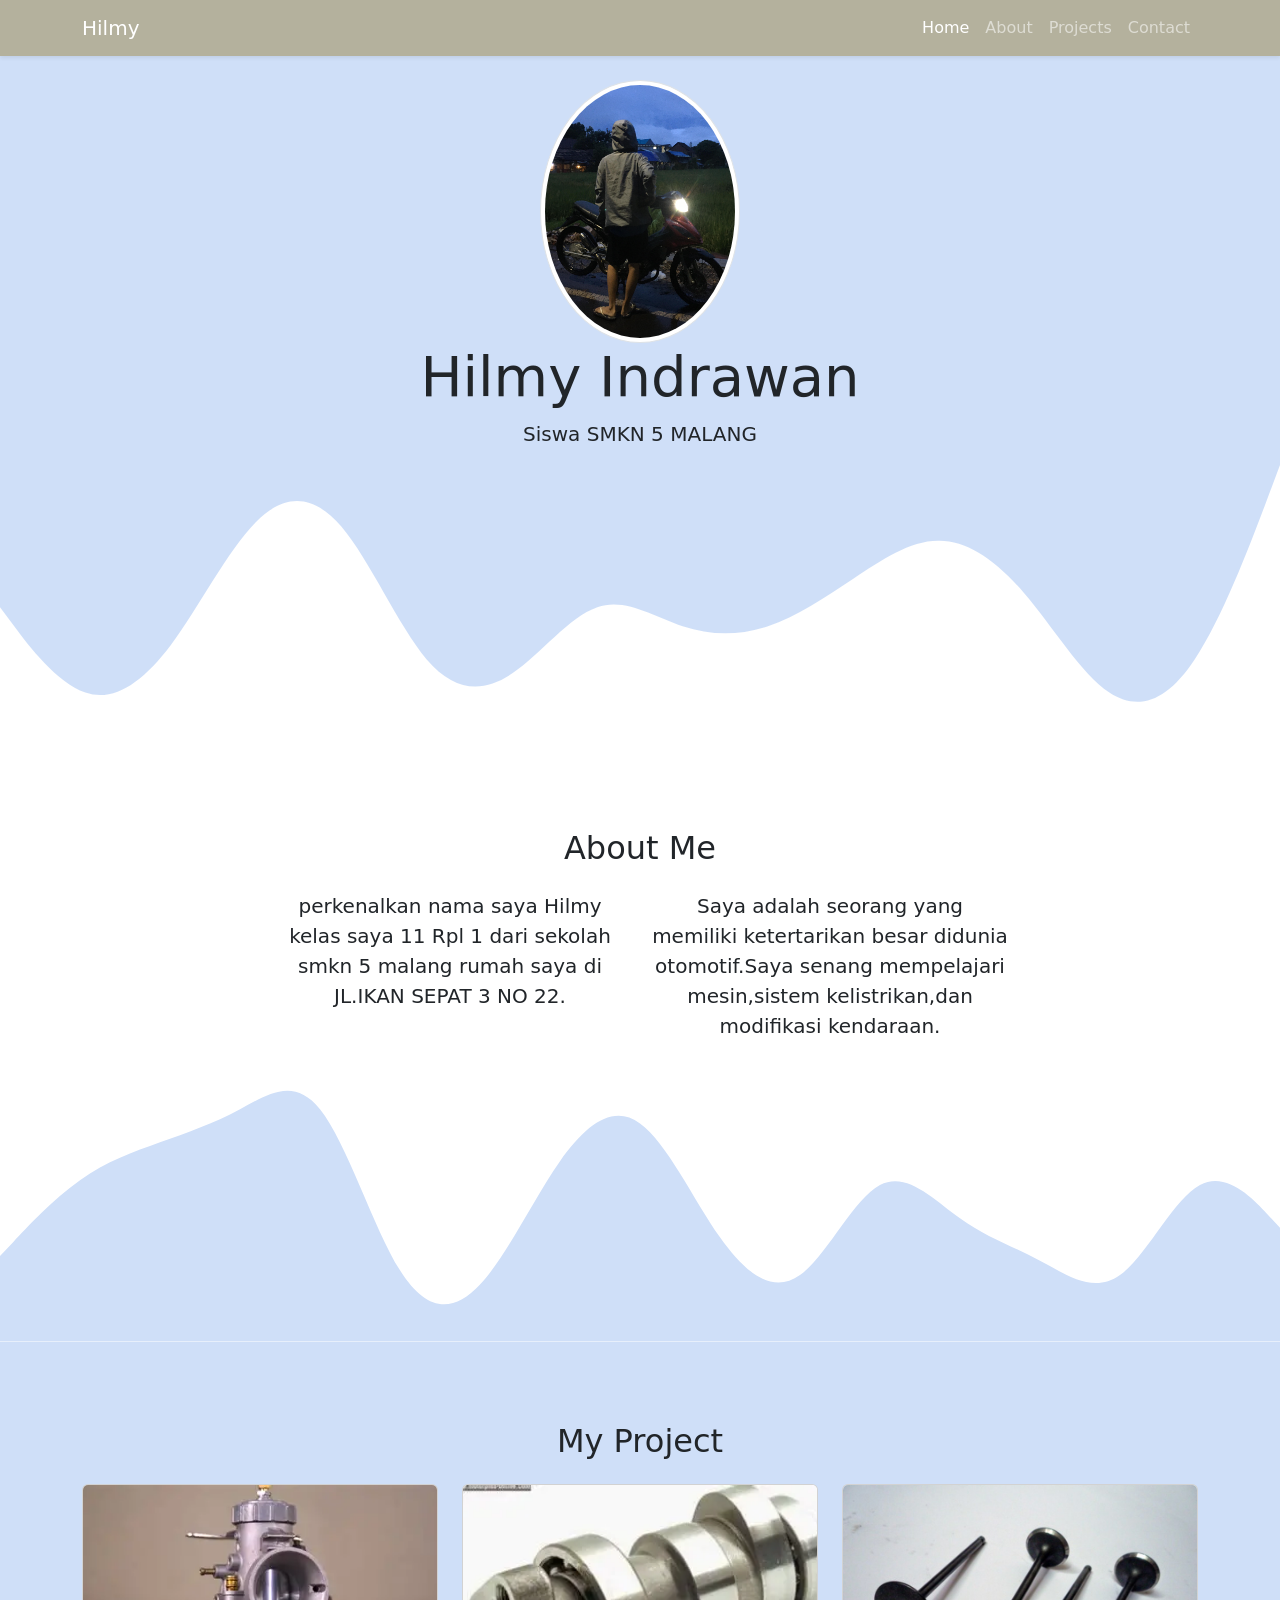
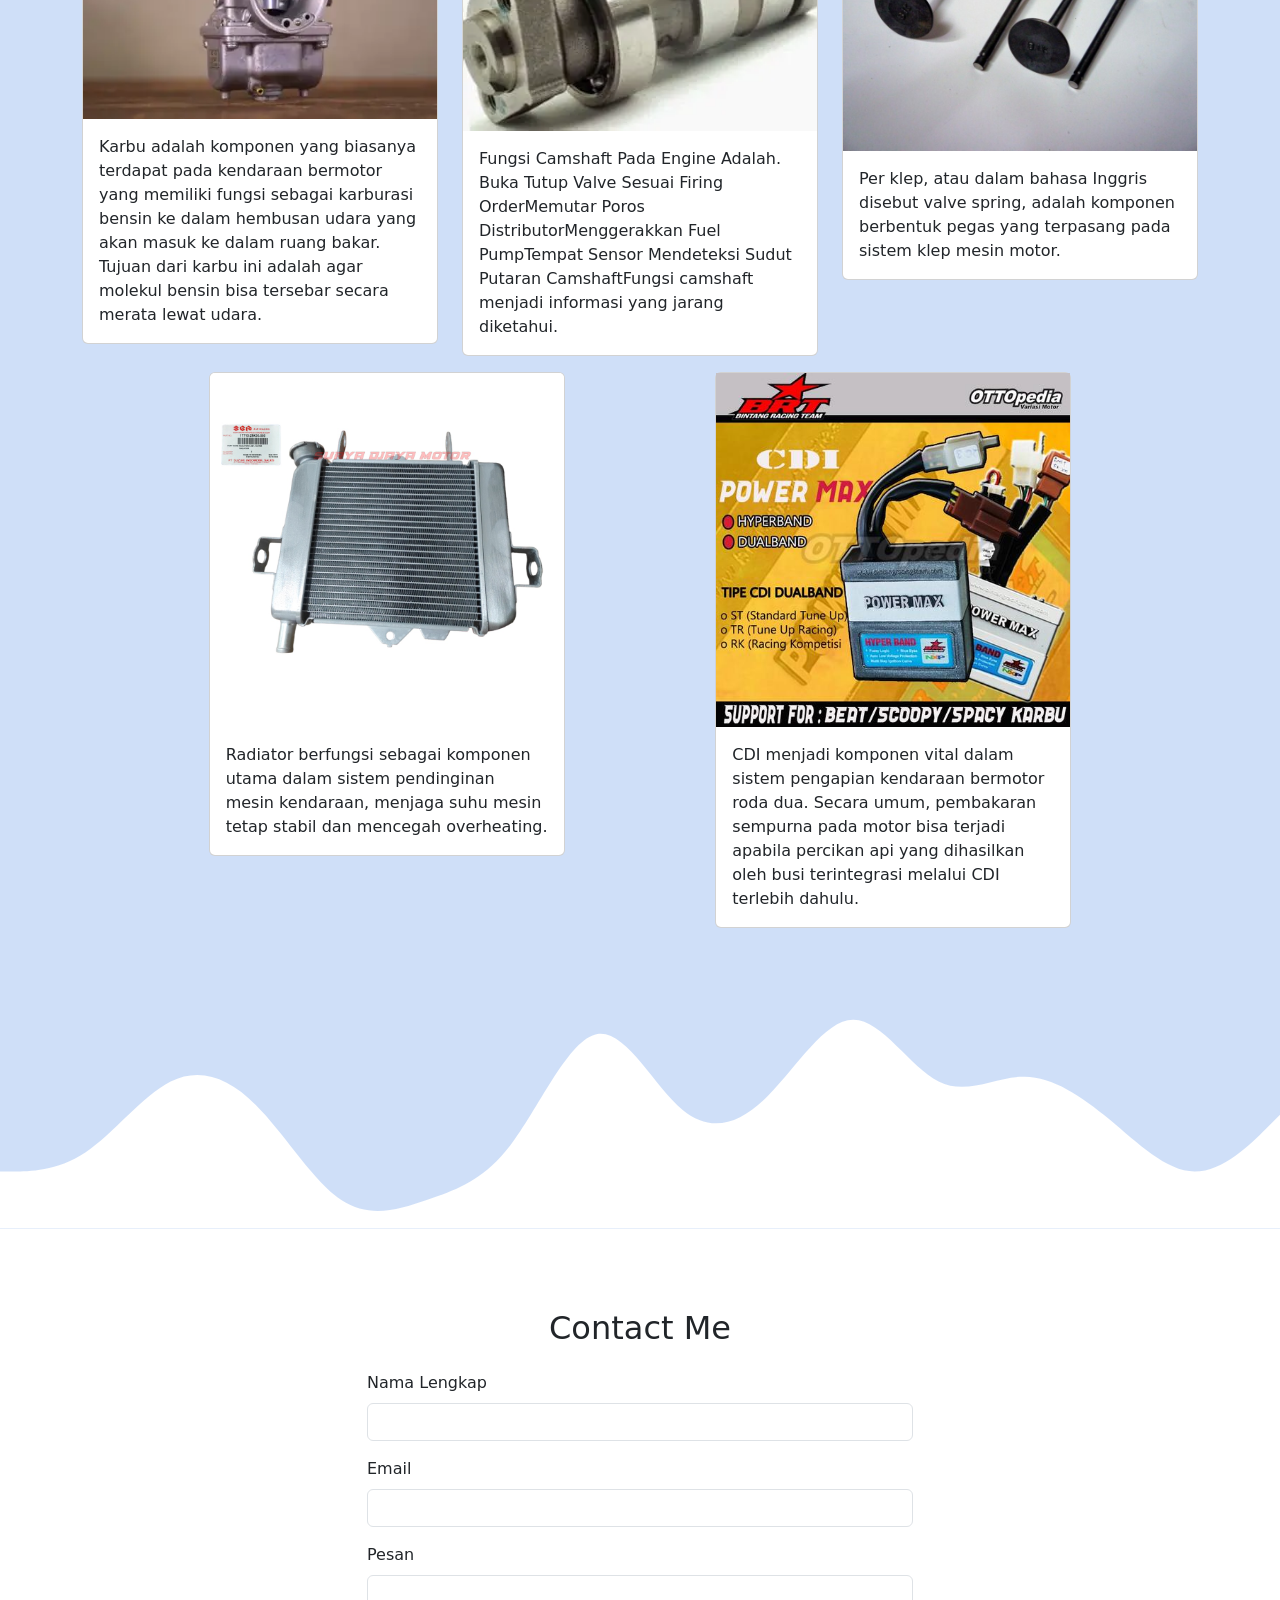
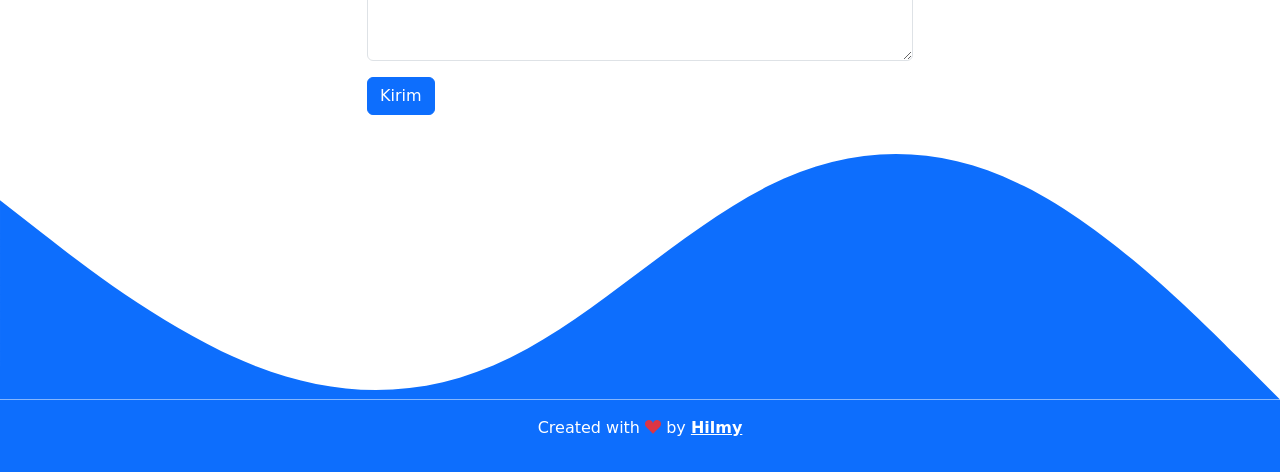
==== index.html @ 26c5baec "first commit" ====
<!DOCTYPE html>
<html lang="en">
  <head>
    <!-- Required meta tags -->
    <meta charset="utf-8" />
    <meta name="viewport" content="width=device-width, initial-scale=1" />

    <!-- Bootstrap CSS -->
    <link href="https://cdn.jsdelivr.net/npm/bootstrap@5.0.2/dist/css/bootstrap.min.css" rel="stylesheet" integrity="sha384-EVSTQN3/azprG1Anm3QDgpJLIm9Nao0Yz1ztcQTwFspd3yD65VohhpuuCOmLASjC" crossorigin="anonymous" />
    <!-- My CSS -->
    <link rel="stylesheet" href="style.css" />
    <!-- Bootstrap Icons -->
    <link rel="stylesheet" href="https://cdn.jsdelivr.net/npm/bootstrap-icons@1.13.1/font/bootstrap-icons.min.css" />

    <title>MY PORTOFOLIO | HILMY</title>
  </head>
  <body id="home">
    <!-- NAVBAR -->
    <nav class="navbar navbar-expand-lg navbar-dark shadow-sm fixed-top" style="background-color: #b4b19d">
      <div class="container">
        <a class="navbar-brand" href="#">Hilmy</a>
        <button class="navbar-toggler" type="button" data-bs-toggle="collapse" data-bs-target="#navbarNav" aria-controls="navbarNav" aria-expanded="false" aria-label="Toggle navigation">
          <span class="navbar-toggler-icon"></span>
        </button>
        <div class="collapse navbar-collapse" id="navbarNav">
          <ul class="navbar-nav ms-auto">
            <li class="nav-item">
              <a class="nav-link active" aria-current="page" href="#home">Home</a>
            </li>
            <li class="nav-item">
              <a class="nav-link" href="#about">About </a>
            </li>
            <li class="nav-item">
              <a class="nav-link" href="#projects">Projects</a>
            </li>
            <li class="nav-item">
              <a class="nav-link" href="#contact">Contact</a>
            </li>
          </ul>
        </div>
      </div>
    </nav>
    <!-- AKHIR NAVBAR -->
    <!-- Jumbotron -->
    <section class="jumbotron text-center">
      <img src="img/WhatsApp Image 2025-07-22 at 19.49.39_5e37a8b9.jpg" width="200" class="rounded-circle img-thumbnail" />
      <h1 class="display-4">Hilmy Indrawan</h1>
      <p class="lead">Siswa SMKN 5 MALANG</p>
      <svg xmlns="http://www.w3.org/2000/svg" viewBox="0 0 1440 320">
        <path
          fill="#FFFFFF"
          fill-opacity="1"
          d="M0,160L16,181.3C32,203,64,245,96,256C128,267,160,245,192,202.7C224,160,256,96,288,64C320,32,352,32,384,69.3C416,107,448,181,480,218.7C512,256,544,256,576,234.7C608,213,640,171,672,160C704,149,736,171,768,181.3C800,192,832,192,864,181.3C896,171,928,149,960,128C992,107,1024,85,1056,85.3C1088,85,1120,107,1152,144C1184,181,1216,235,1248,256C1280,277,1312,267,1344,218.7C1376,171,1408,85,1424,42.7L1440,0L1440,320L1424,320C1408,320,1376,320,1344,320C1312,320,1280,320,1248,320C1216,320,1184,320,1152,320C1120,320,1088,320,1056,320C1024,320,992,320,960,320C928,320,896,320,864,320C832,320,800,320,768,320C736,320,704,320,672,320C640,320,608,320,576,320C544,320,512,320,480,320C448,320,416,320,384,320C352,320,320,320,288,320C256,320,224,320,192,320C160,320,128,320,96,320C64,320,32,320,16,320L0,320Z"
        ></path>
      </svg>
    </section>
    <!-- Akhir Jumbotron -->
    <!-- About -->
    <section id="about">
      <div class="container">
        <div class="row text-center mb-3">
          <div class="col">
            <h2>About Me</h2>
          </div>
        </div>
        <div class="row justify-content-center fs-5 text-center">
          <div class="col-md-4">
            <p>perkenalkan nama saya Hilmy kelas saya 11 Rpl 1 dari sekolah smkn 5 malang rumah saya di JL.IKAN SEPAT 3 NO 22.</p>
          </div>
          <div class="col-md-4">
            <p>Saya adalah seorang yang memiliki ketertarikan besar didunia otomotif.Saya senang mempelajari mesin,sistem kelistrikan,dan modifikasi kendaraan.</p>
          </div>
        </div>
      </div>
      <svg xmlns="http://www.w3.org/2000/svg" viewBox="0 0 1440 320">
        <path
          fill="#cfdff8"
          fill-opacity="1"
          d="M0,224L15,208C30,192,60,160,90,138.7C120,117,150,107,180,96C210,85,240,75,270,58.7C300,43,330,21,360,58.7C390,96,420,192,450,240C480,288,510,288,540,256C570,224,600,160,630,117.3C660,75,690,53,720,74.7C750,96,780,160,810,202.7C840,245,870,267,900,245.3C930,224,960,160,990,144C1020,128,1050,160,1080,181.3C1110,203,1140,213,1170,229.3C1200,245,1230,267,1260,245.3C1290,224,1320,160,1350,144C1380,128,1410,160,1425,176L1440,192L1440,320L1425,320C1410,320,1380,320,1350,320C1320,320,1290,320,1260,320C1230,320,1200,320,1170,320C1140,320,1110,320,1080,320C1050,320,1020,320,990,320C960,320,930,320,900,320C870,320,840,320,810,320C780,320,750,320,720,320C690,320,660,320,630,320C600,320,570,320,540,320C510,320,480,320,450,320C420,320,390,320,360,320C330,320,300,320,270,320C240,320,210,320,180,320C150,320,120,320,90,320C60,320,30,320,15,320L0,320Z"
        ></path>
      </svg>
    </section>
    <!-- Akhir About -->
    <!-- Projects -->
    <section id="projects">
      <div class="container">
        <div class="row text-center mb-3">
          <div class="col">
            <h2>My Project</h2>
          </div>
        </div>
        <!-- Tambahkan wrapper row di sini -->
        <div class="row justify-content-evenly">
          <div class="col-md-4 mb-3">
            <div class="card">
              <img src="img/projects/download.webp" class="card-img-top" alt="Projects 1" />
              <div class="card-body">
                <p class="card-text">Karbu adalah komponen yang biasanya terdapat pada kendaraan bermotor yang memiliki fungsi sebagai karburasi bensin ke dalam hembusan udara yang akan masuk ke dalam ruang bakar. Tujuan dari karbu ini adalah agar molekul bensin bisa tersebar secara merata lewat udara.</p>
              </div>
            </div>
          </div>
          <div class="col-md-4 mb-3">
            <div class="card">
              <img src="img/projects/OIP.webp" class="card-img-top" alt="Projects 2" />
              <div class="card-body">
                <p class="card-text">Fungsi Camshaft Pada Engine Adalah. Buka Tutup Valve Sesuai Firing OrderMemutar Poros DistributorMenggerakkan Fuel PumpTempat Sensor Mendeteksi Sudut Putaran CamshaftFungsi camshaft menjadi informasi yang jarang diketahui.</p>
              </div>
            </div>
          </div>
          <div class="col-md-4 mb-3">
            <div class="card">
              <img src="img/projects/R.jpeg" class="card-img-top" alt="Projects 3" />
              <div class="card-body">
                <p class="card-text">Per klep, atau dalam bahasa Inggris disebut valve spring, adalah komponen berbentuk pegas yang terpasang pada sistem klep mesin motor.</p>
              </div>
            </div>
          </div>
          <div class="col-md-4 mb-3">
            <div class="card">
              <img src="img/projects/sg-11134201-23010-51z77pisewlv90.jpeg" class="card-img-top" alt="Projects 4" />
              <div class="card-body">
                <p class="card-text">Radiator berfungsi sebagai komponen utama dalam sistem pendinginan mesin kendaraan, menjaga suhu mesin tetap stabil dan mencegah overheating.</p>
              </div>
            </div>
          </div>
          <div class="col-md-4 mb-3">
            <div class="card">
              <img src="img/projects/15520d7b-d0fa-4bf0-b28e-6896d487c5da.jpg" />
              <div class="card-body">
                <p class="card-text">CDI menjadi komponen vital dalam sistem pengapian kendaraan bermotor roda dua. Secara umum, pembakaran sempurna pada motor bisa terjadi apabila percikan api yang dihasilkan oleh busi terintegrasi melalui CDI terlebih dahulu.</p>
              </div>
            </div>
          </div>
        </div>
      </div>
      <svg xmlns="http://www.w3.org/2000/svg" viewBox="0 0 1440 320">
        <path
          fill="#FFFFFF"
          fill-opacity="1"
          d="M0,256L16,256C32,256,64,256,96,234.7C128,213,160,171,192,154.7C224,139,256,149,288,181.3C320,213,352,267,384,288C416,309,448,299,480,288C512,277,544,267,576,224C608,181,640,107,672,101.3C704,96,736,160,768,186.7C800,213,832,203,864,170.7C896,139,928,85,960,85.3C992,85,1024,139,1056,154.7C1088,171,1120,149,1152,149.3C1184,149,1216,171,1248,197.3C1280,224,1312,256,1344,256C1376,256,1408,224,1424,208L1440,192L1440,320L1424,320C1408,320,1376,320,1344,320C1312,320,1280,320,1248,320C1216,320,1184,320,1152,320C1120,320,1088,320,1056,320C1024,320,992,320,960,320C928,320,896,320,864,320C832,320,800,320,768,320C736,320,704,320,672,320C640,320,608,320,576,320C544,320,512,320,480,320C448,320,416,320,384,320C352,320,320,320,288,320C256,320,224,320,192,320C160,320,128,320,96,320C64,320,32,320,16,320L0,320Z"
        ></path>
      </svg>
    </section>

    <!-- Akhir Projects -->
    <!-- Contact -->
    <section id="contact">
      <div class="container">
        <div class="row text-center mb-3">
          <div class="col">
            <h2>Contact Me</h2>
          </div>
        </div>
        <div class="row justify-content-center">
          <div class="col-md-6">
            <form>
              <div class="mb-3">
                <label for="name" class="form-label">Nama Lengkap</label>
                <input type="text" class="form-control" id="name" aria-describedby="name" />
              </div>
              <div class="mb-3">
                <label for="email" class="form-label">Email</label>
                <input type="email" class="form-control" id="email" aria-describedby="email" />
              </div>
              <div class="mb-3">
                <label for="pesan" class="form-label">Pesan</label>
                <textarea class="form-control" id="pesan" rows="3"></textarea>
              </div>
              <button type="submit" class="btn btn-primary">Kirim</button>
            </form>
          </div>
        </div>
      </div>
      <svg xmlns="http://www.w3.org/2000/svg" viewBox="0 0 1440 320">
        <path
          fill="#0d6efd"
          fill-opacity="1"
          d="M0,96L48,133.3C96,171,192,245,288,282.7C384,320,480,320,576,272C672,224,768,128,864,80C960,32,1056,32,1152,80C1248,128,1344,224,1392,272L1440,320L1440,320L1392,320C1344,320,1248,320,1152,320C1056,320,960,320,864,320C768,320,672,320,576,320C480,320,384,320,288,320C192,320,96,320,48,320L0,320Z"
        ></path>
      </svg>
    </section>
    <!-- Akhir Contact -->
    <!-- Footer -->
    <footer class="bg-primary text-white text-center p-3">
      <p>Created with <i class="bi bi-suit-heart-fill text-danger"></i> by <a href="http://instagram.com/hilllllll09" class="text-white fw-bold">Hilmy</a></p>
    </footer>
    <!-- Akhir Footer -->

    <script src="https://cdn.jsdelivr.net/npm/bootstrap@5.0.2/dist/js/bootstrap.bundle.min.js" integrity="sha384-MrcW6ZMFYlzcLA8Nl+NtUVF0sA7MsXsP1UyJoMp4YLEuNSfAP+JcXn/tWtIaxVXM" crossorigin="anonymous"></script>
  </body>
</html>
---- style.css ----
body {
  min-height: 3000px;
}
.jumbotron {
  padding-top: 5rem;
  background-color: #cfdff8;
}

#projects {
  background-color: #cfdff8;
}
section {
  padding-top: 5rem;
}
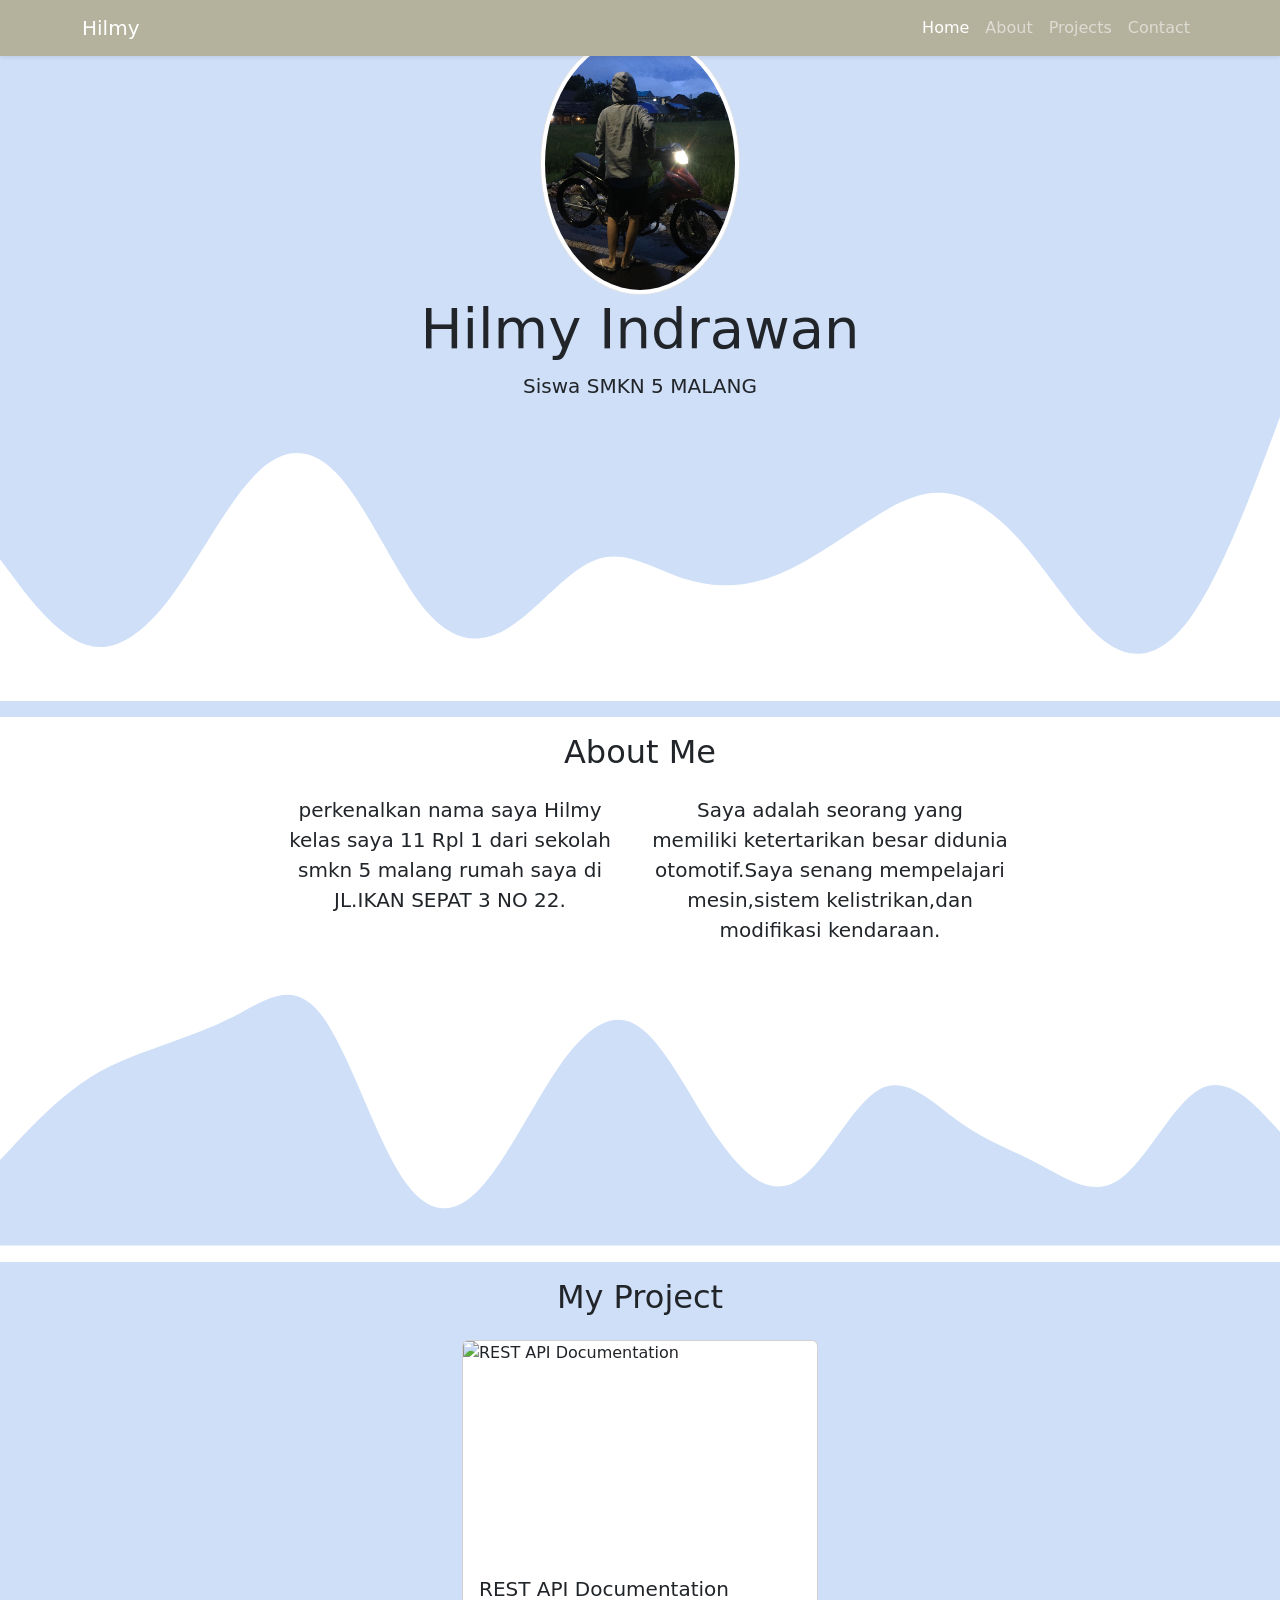
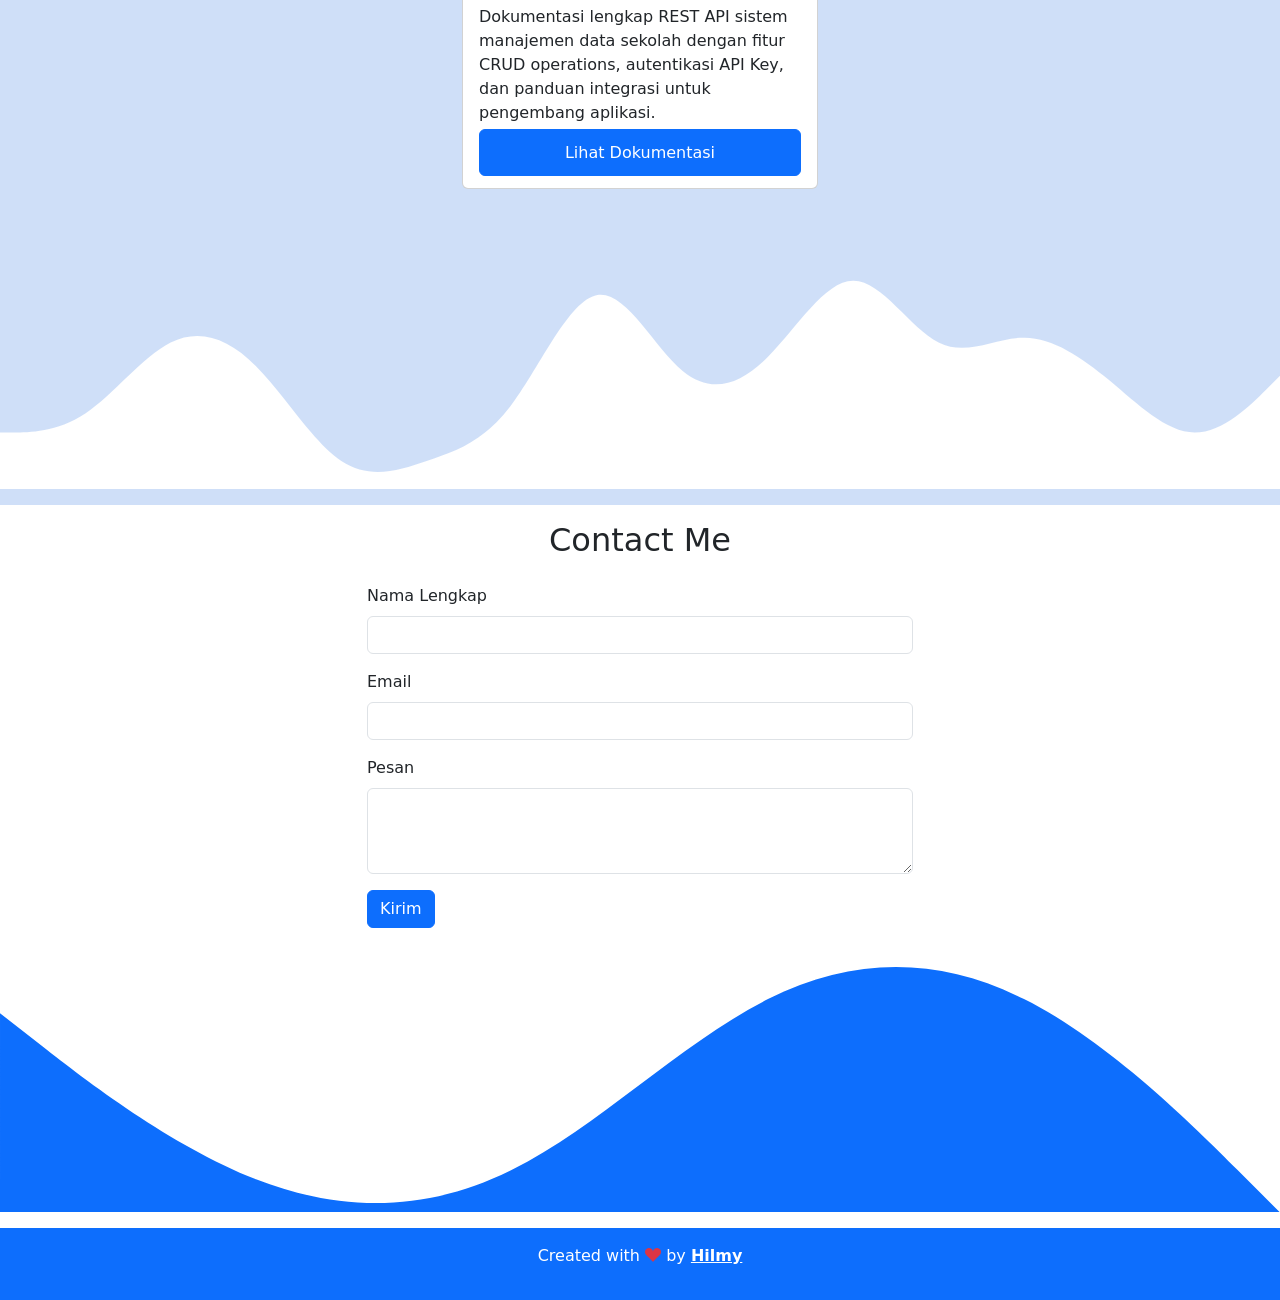
==== commit 97a5f2cd: "Add files via upload" ====
--- a/index.html
+++ b/index.html
@@ -1,40 +1,89 @@
-<!DOCTYPE html>
+<!doctype html>
 <html lang="en">
   <head>
     <!-- Required meta tags -->
     <meta charset="utf-8" />
-    <meta name="viewport" content="width=device-width, initial-scale=1" />
+    <meta
+      name="viewport"
+      content="width=device-width, initial-scale=1"
+    />
 
     <!-- Bootstrap CSS -->
-    <link href="https://cdn.jsdelivr.net/npm/bootstrap@5.0.2/dist/css/bootstrap.min.css" rel="stylesheet" integrity="sha384-EVSTQN3/azprG1Anm3QDgpJLIm9Nao0Yz1ztcQTwFspd3yD65VohhpuuCOmLASjC" crossorigin="anonymous" />
+    <link
+      href="https://cdn.jsdelivr.net/npm/bootstrap@5.0.2/dist/css/bootstrap.min.css"
+      rel="stylesheet"
+      integrity="sha384-EVSTQN3/azprG1Anm3QDgpJLIm9Nao0Yz1ztcQTwFspd3yD65VohhpuuCOmLASjC"
+      crossorigin="anonymous"
+    />
     <!-- My CSS -->
-    <link rel="stylesheet" href="style.css" />
+    <link
+      rel="stylesheet"
+      href="style.css"
+    />
     <!-- Bootstrap Icons -->
-    <link rel="stylesheet" href="https://cdn.jsdelivr.net/npm/bootstrap-icons@1.13.1/font/bootstrap-icons.min.css" />
+    <link
+      rel="stylesheet"
+      href="https://cdn.jsdelivr.net/npm/bootstrap-icons@1.13.1/font/bootstrap-icons.min.css"
+    />
 
     <title>MY PORTOFOLIO | HILMY</title>
   </head>
   <body id="home">
     <!-- NAVBAR -->
-    <nav class="navbar navbar-expand-lg navbar-dark shadow-sm fixed-top" style="background-color: #b4b19d">
-      <div class="container">
-        <a class="navbar-brand" href="#">Hilmy</a>
-        <button class="navbar-toggler" type="button" data-bs-toggle="collapse" data-bs-target="#navbarNav" aria-controls="navbarNav" aria-expanded="false" aria-label="Toggle navigation">
+    <nav
+      class="navbar navbar-expand-lg navbar-dark shadow-sm fixed-top"
+      style="background-color: #b4b19d"
+    >
+      <div class="container">
+        <a
+          class="navbar-brand"
+          href="#"
+          >Hilmy</a
+        >
+        <button
+          class="navbar-toggler"
+          type="button"
+          data-bs-toggle="collapse"
+          data-bs-target="#navbarNav"
+          aria-controls="navbarNav"
+          aria-expanded="false"
+          aria-label="Toggle navigation"
+        >
           <span class="navbar-toggler-icon"></span>
         </button>
-        <div class="collapse navbar-collapse" id="navbarNav">
+        <div
+          class="collapse navbar-collapse"
+          id="navbarNav"
+        >
           <ul class="navbar-nav ms-auto">
             <li class="nav-item">
-              <a class="nav-link active" aria-current="page" href="#home">Home</a>
-            </li>
-            <li class="nav-item">
-              <a class="nav-link" href="#about">About </a>
-            </li>
-            <li class="nav-item">
-              <a class="nav-link" href="#projects">Projects</a>
-            </li>
-            <li class="nav-item">
-              <a class="nav-link" href="#contact">Contact</a>
+              <a
+                class="nav-link active"
+                aria-current="page"
+                href="#home"
+                >Home</a
+              >
+            </li>
+            <li class="nav-item">
+              <a
+                class="nav-link"
+                href="#about"
+                >About
+              </a>
+            </li>
+            <li class="nav-item">
+              <a
+                class="nav-link"
+                href="#projects"
+                >Projects</a
+              >
+            </li>
+            <li class="nav-item">
+              <a
+                class="nav-link"
+                href="#contact"
+                >Contact</a
+              >
             </li>
           </ul>
         </div>
@@ -43,10 +92,17 @@
     <!-- AKHIR NAVBAR -->
     <!-- Jumbotron -->
     <section class="jumbotron text-center">
-      <img src="img/WhatsApp Image 2025-07-22 at 19.49.39_5e37a8b9.jpg" width="200" class="rounded-circle img-thumbnail" />
+      <img
+        src="img/WhatsApp Image 2025-07-22 at 19.49.39_5e37a8b9.jpg"
+        width="200"
+        class="rounded-circle img-thumbnail"
+      />
       <h1 class="display-4">Hilmy Indrawan</h1>
       <p class="lead">Siswa SMKN 5 MALANG</p>
-      <svg xmlns="http://www.w3.org/2000/svg" viewBox="0 0 1440 320">
+      <svg
+        xmlns="http://www.w3.org/2000/svg"
+        viewBox="0 0 1440 320"
+      >
         <path
           fill="#FFFFFF"
           fill-opacity="1"
@@ -72,7 +128,10 @@
           </div>
         </div>
       </div>
-      <svg xmlns="http://www.w3.org/2000/svg" viewBox="0 0 1440 320">
+      <svg
+        xmlns="http://www.w3.org/2000/svg"
+        viewBox="0 0 1440 320"
+      >
         <path
           fill="#cfdff8"
           fill-opacity="1"
@@ -89,51 +148,32 @@
             <h2>My Project</h2>
           </div>
         </div>
-        <!-- Tambahkan wrapper row di sini -->
-        <div class="row justify-content-evenly">
+        <div class="row justify-content-center">
           <div class="col-md-4 mb-3">
             <div class="card">
-              <img src="img/projects/download.webp" class="card-img-top" alt="Projects 1" />
+              <img
+                src="img/projects/api.png"
+                class="card-img-top"
+                alt="REST API Documentation"
+              />
               <div class="card-body">
-                <p class="card-text">Karbu adalah komponen yang biasanya terdapat pada kendaraan bermotor yang memiliki fungsi sebagai karburasi bensin ke dalam hembusan udara yang akan masuk ke dalam ruang bakar. Tujuan dari karbu ini adalah agar molekul bensin bisa tersebar secara merata lewat udara.</p>
+                <h5 class="card-title">REST API Documentation</h5>
+                <p class="card-text">Dokumentasi lengkap REST API sistem manajemen data sekolah dengan fitur CRUD operations, autentikasi API Key, dan panduan integrasi untuk pengembang aplikasi.</p>
+                <a
+                  href="http://localhost/dokuhilmi/dokumentasiapi_260203001156%20(1).html"
+                  target="_blank"
+                  class="btn btn-primary"
+                  >Lihat Dokumentasi</a
+                >
               </div>
             </div>
           </div>
-          <div class="col-md-4 mb-3">
-            <div class="card">
-              <img src="img/projects/OIP.webp" class="card-img-top" alt="Projects 2" />
-              <div class="card-body">
-                <p class="card-text">Fungsi Camshaft Pada Engine Adalah. Buka Tutup Valve Sesuai Firing OrderMemutar Poros DistributorMenggerakkan Fuel PumpTempat Sensor Mendeteksi Sudut Putaran CamshaftFungsi camshaft menjadi informasi yang jarang diketahui.</p>
-              </div>
-            </div>
-          </div>
-          <div class="col-md-4 mb-3">
-            <div class="card">
-              <img src="img/projects/R.jpeg" class="card-img-top" alt="Projects 3" />
-              <div class="card-body">
-                <p class="card-text">Per klep, atau dalam bahasa Inggris disebut valve spring, adalah komponen berbentuk pegas yang terpasang pada sistem klep mesin motor.</p>
-              </div>
-            </div>
-          </div>
-          <div class="col-md-4 mb-3">
-            <div class="card">
-              <img src="img/projects/sg-11134201-23010-51z77pisewlv90.jpeg" class="card-img-top" alt="Projects 4" />
-              <div class="card-body">
-                <p class="card-text">Radiator berfungsi sebagai komponen utama dalam sistem pendinginan mesin kendaraan, menjaga suhu mesin tetap stabil dan mencegah overheating.</p>
-              </div>
-            </div>
-          </div>
-          <div class="col-md-4 mb-3">
-            <div class="card">
-              <img src="img/projects/15520d7b-d0fa-4bf0-b28e-6896d487c5da.jpg" />
-              <div class="card-body">
-                <p class="card-text">CDI menjadi komponen vital dalam sistem pengapian kendaraan bermotor roda dua. Secara umum, pembakaran sempurna pada motor bisa terjadi apabila percikan api yang dihasilkan oleh busi terintegrasi melalui CDI terlebih dahulu.</p>
-              </div>
-            </div>
-          </div>
-        </div>
-      </div>
-      <svg xmlns="http://www.w3.org/2000/svg" viewBox="0 0 1440 320">
+        </div>
+      </div>
+      <svg
+        xmlns="http://www.w3.org/2000/svg"
+        viewBox="0 0 1440 320"
+      >
         <path
           fill="#FFFFFF"
           fill-opacity="1"
@@ -155,23 +195,57 @@
           <div class="col-md-6">
             <form>
               <div class="mb-3">
-                <label for="name" class="form-label">Nama Lengkap</label>
-                <input type="text" class="form-control" id="name" aria-describedby="name" />
+                <label
+                  for="name"
+                  class="form-label"
+                  >Nama Lengkap</label
+                >
+                <input
+                  type="text"
+                  class="form-control"
+                  id="name"
+                  aria-describedby="name"
+                />
               </div>
               <div class="mb-3">
-                <label for="email" class="form-label">Email</label>
-                <input type="email" class="form-control" id="email" aria-describedby="email" />
+                <label
+                  for="email"
+                  class="form-label"
+                  >Email</label
+                >
+                <input
+                  type="email"
+                  class="form-control"
+                  id="email"
+                  aria-describedby="email"
+                />
               </div>
               <div class="mb-3">
-                <label for="pesan" class="form-label">Pesan</label>
-                <textarea class="form-control" id="pesan" rows="3"></textarea>
-              </div>
-              <button type="submit" class="btn btn-primary">Kirim</button>
+                <label
+                  for="pesan"
+                  class="form-label"
+                  >Pesan</label
+                >
+                <textarea
+                  class="form-control"
+                  id="pesan"
+                  rows="3"
+                ></textarea>
+              </div>
+              <button
+                type="submit"
+                class="btn btn-primary"
+              >
+                Kirim
+              </button>
             </form>
           </div>
         </div>
       </div>
-      <svg xmlns="http://www.w3.org/2000/svg" viewBox="0 0 1440 320">
+      <svg
+        xmlns="http://www.w3.org/2000/svg"
+        viewBox="0 0 1440 320"
+      >
         <path
           fill="#0d6efd"
           fill-opacity="1"
@@ -182,10 +256,21 @@
     <!-- Akhir Contact -->
     <!-- Footer -->
     <footer class="bg-primary text-white text-center p-3">
-      <p>Created with <i class="bi bi-suit-heart-fill text-danger"></i> by <a href="http://instagram.com/hilllllll09" class="text-white fw-bold">Hilmy</a></p>
+      <p>
+        Created with <i class="bi bi-suit-heart-fill text-danger"></i> by
+        <a
+          href="http://instagram.com/hilllllll09"
+          class="text-white fw-bold"
+          >Hilmy</a
+        >
+      </p>
     </footer>
     <!-- Akhir Footer -->
 
-    <script src="https://cdn.jsdelivr.net/npm/bootstrap@5.0.2/dist/js/bootstrap.bundle.min.js" integrity="sha384-MrcW6ZMFYlzcLA8Nl+NtUVF0sA7MsXsP1UyJoMp4YLEuNSfAP+JcXn/tWtIaxVXM" crossorigin="anonymous"></script>
+    <script
+      src="https://cdn.jsdelivr.net/npm/bootstrap@5.0.2/dist/js/bootstrap.bundle.min.js"
+      integrity="sha384-MrcW6ZMFYlzcLA8Nl+NtUVF0sA7MsXsP1UyJoMp4YLEuNSfAP+JcXn/tWtIaxVXM"
+      crossorigin="anonymous"
+    ></script>
   </body>
 </html>
--- a/style.css
+++ b/style.css
@@ -1,8 +1,8 @@
 body {
-  min-height: 3000px;
+  min-height: auto;
 }
 .jumbotron {
-  padding-top: 5rem;
+  padding: 2rem 0 1rem;
   background-color: #cfdff8;
 }
 
@@ -10,5 +10,40 @@
   background-color: #cfdff8;
 }
 section {
-  padding-top: 5rem;
+  padding: 1rem 0;
 }
+
+#projects .card {
+  height: auto !important;
+  max-width: 420px;
+  display: flex !important;
+  flex-direction: column !important;
+  margin: 0 auto;
+}
+
+#projects .card-img-top {
+  height: 220px !important;
+  object-fit: cover !important;
+}
+
+#projects .card-body {
+  flex-grow: 0;
+  display: flex;
+  flex-direction: column;
+  padding: 1rem 1rem 0.75rem;
+}
+
+#projects .card-text {
+  flex-grow: 0;
+  margin: 0 0 0.25rem;
+}
+
+#projects .card-title {
+  margin-bottom: 0.25rem;
+}
+
+#projects .card .btn {
+  margin-top: 0;
+  margin-bottom: 0;
+  padding: 0.65rem 1rem;
+}
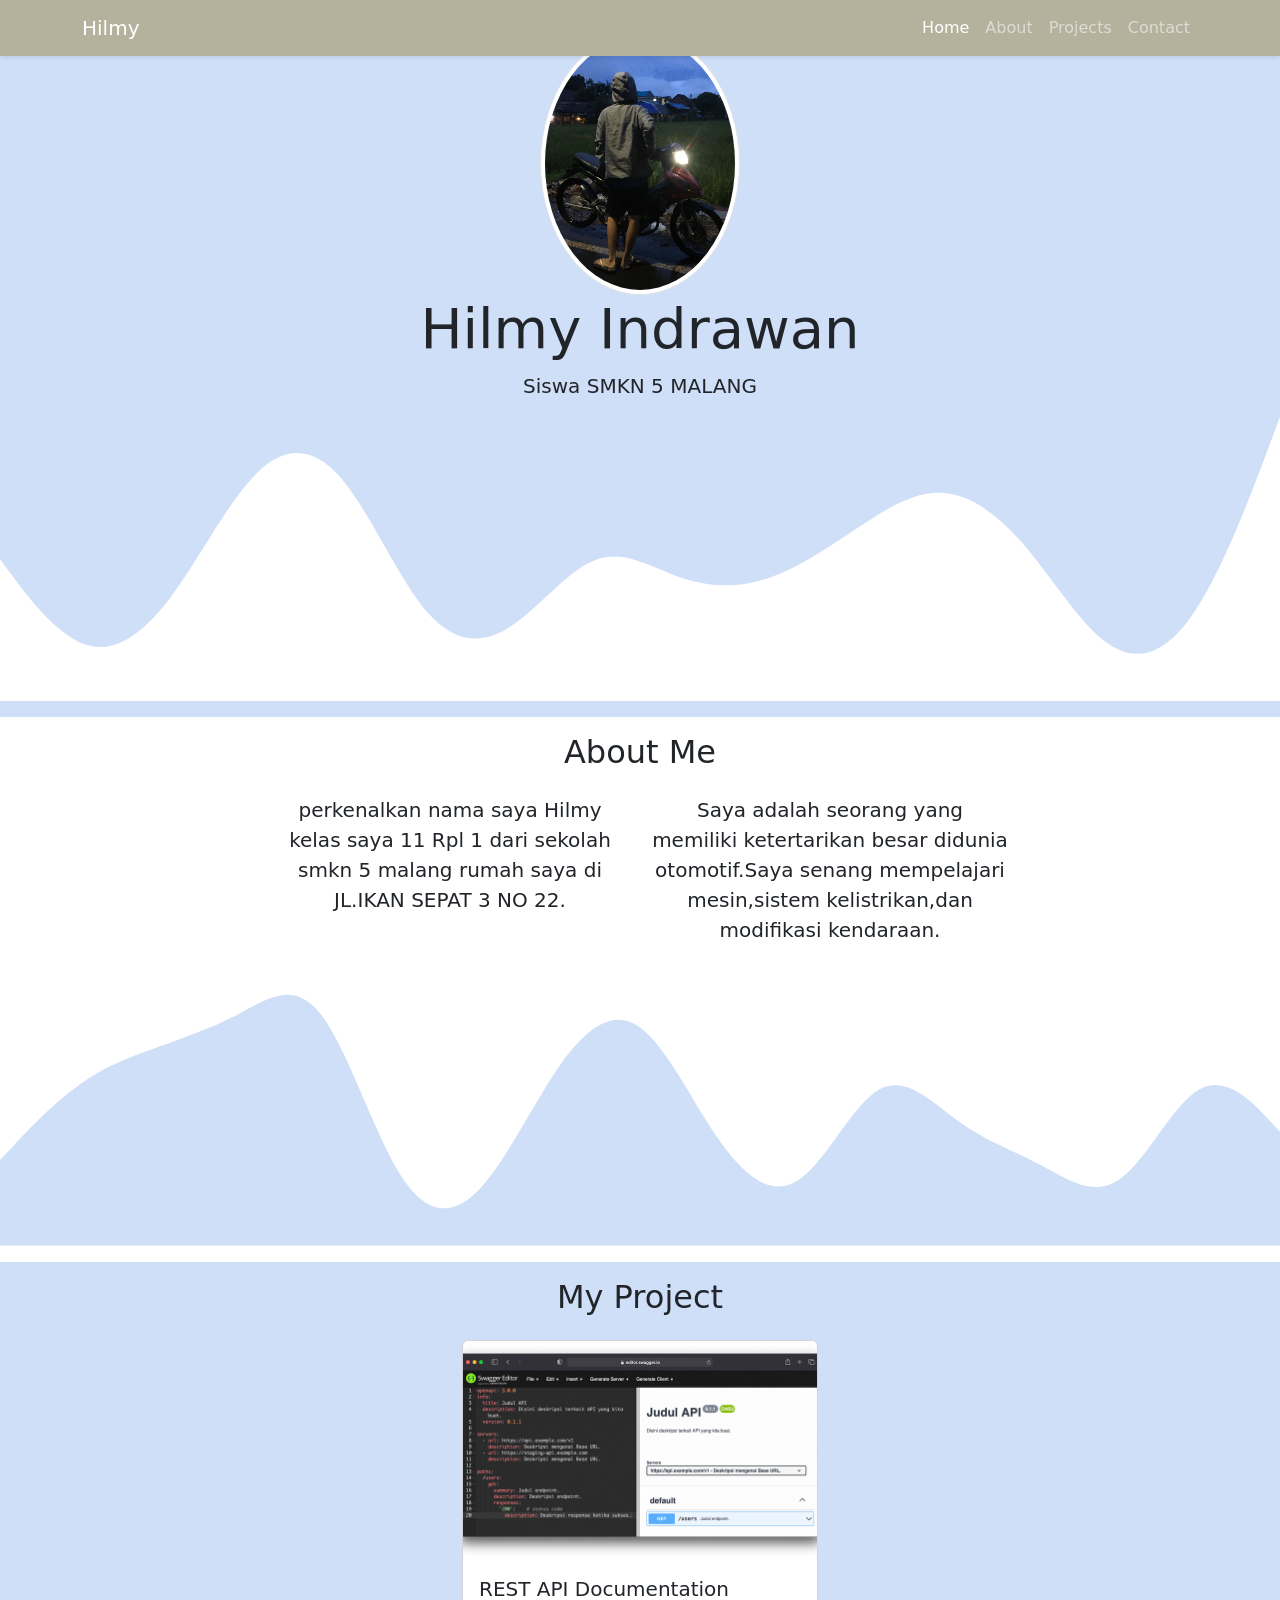
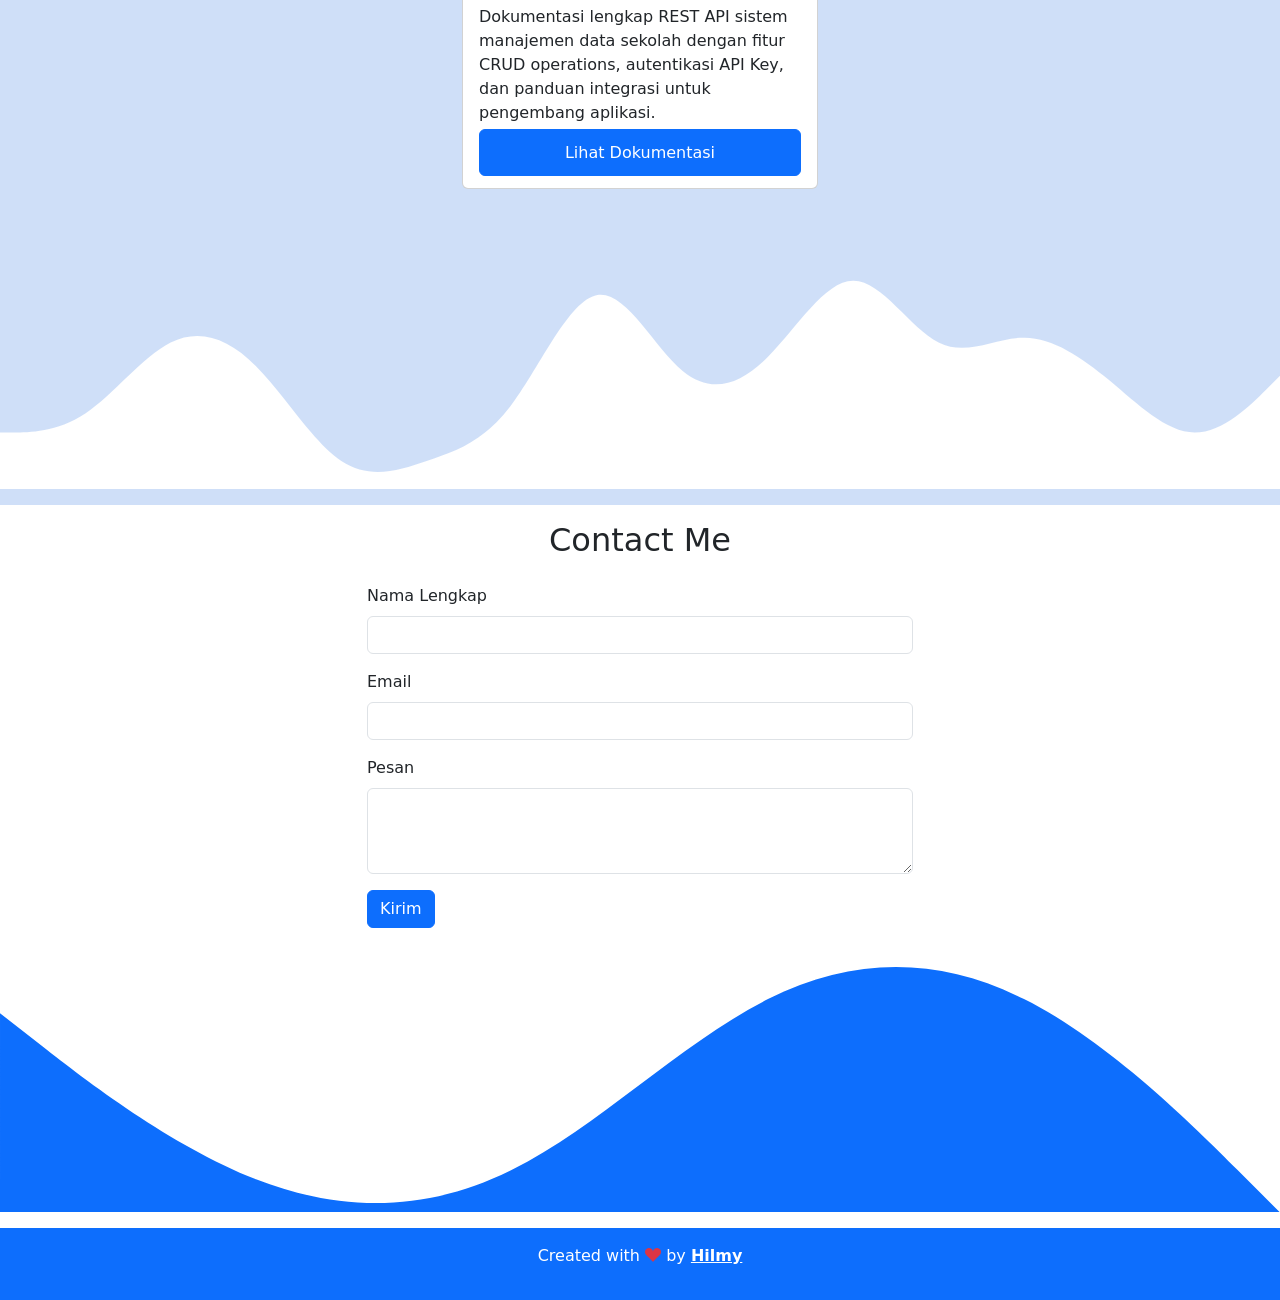
==== commit 7f995c88: "Update index.html" ====
--- a/index.html
+++ b/index.html
@@ -160,7 +160,7 @@
                 <h5 class="card-title">REST API Documentation</h5>
                 <p class="card-text">Dokumentasi lengkap REST API sistem manajemen data sekolah dengan fitur CRUD operations, autentikasi API Key, dan panduan integrasi untuk pengembang aplikasi.</p>
                 <a
-                  href="http://localhost/dokuhilmi/dokumentasiapi_260203001156%20(1).html"
+                  href="http://103.186.167.18:8000/serverapikel4rpl1/dokuhilmi/dokumentasiapi_260203001156%20(1).htmll"
                   target="_blank"
                   class="btn btn-primary"
                   >Lihat Dokumentasi</a
